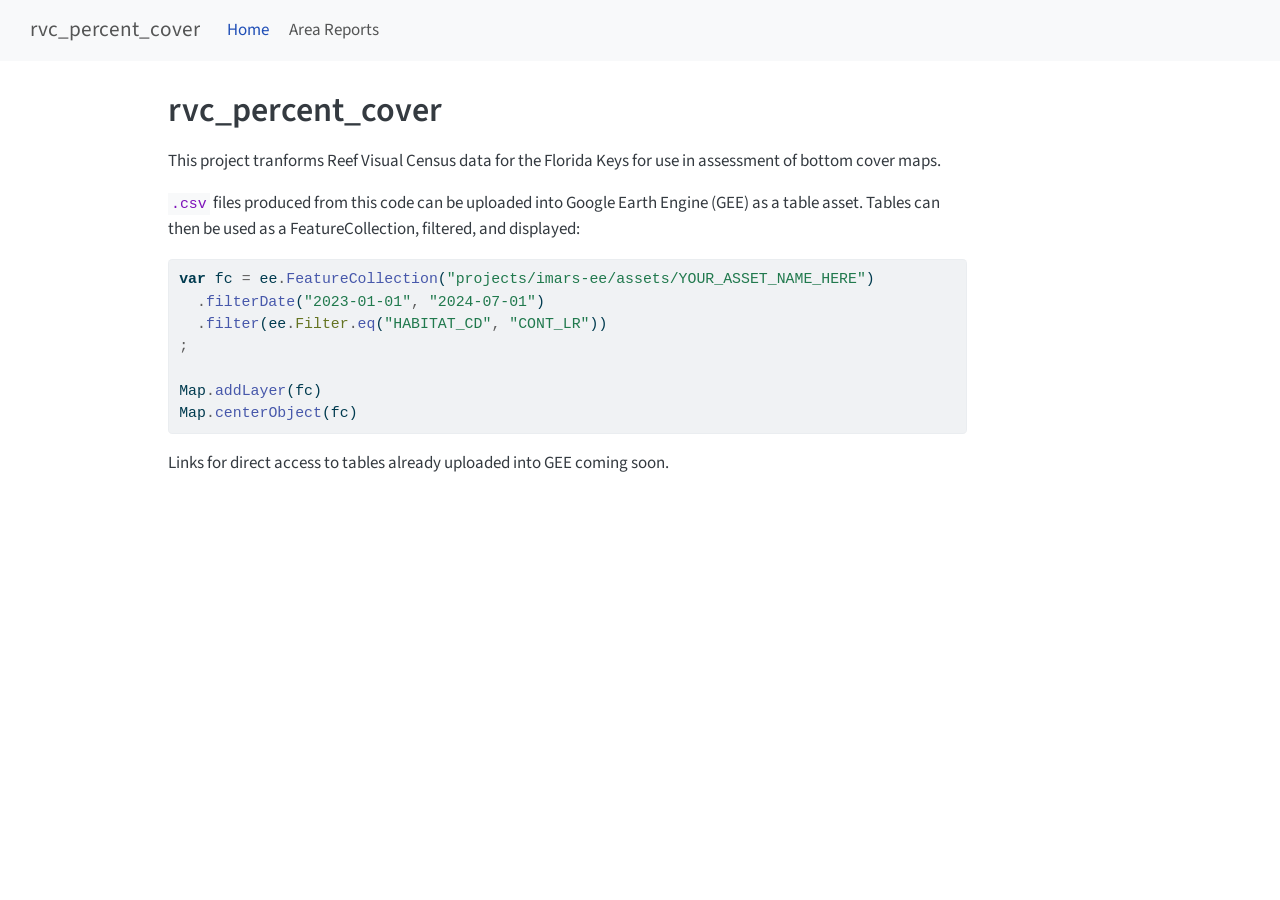
==== index.html @ 533faa8f "Built site for gh-pages" ====
<!DOCTYPE html>
<html xmlns="http://www.w3.org/1999/xhtml" lang="en" xml:lang="en"><head>

<meta charset="utf-8">
<meta name="generator" content="quarto-1.5.54">

<meta name="viewport" content="width=device-width, initial-scale=1.0, user-scalable=yes">


<title>rvc_percent_cover</title>
<style>
code{white-space: pre-wrap;}
span.smallcaps{font-variant: small-caps;}
div.columns{display: flex; gap: min(4vw, 1.5em);}
div.column{flex: auto; overflow-x: auto;}
div.hanging-indent{margin-left: 1.5em; text-indent: -1.5em;}
ul.task-list{list-style: none;}
ul.task-list li input[type="checkbox"] {
  width: 0.8em;
  margin: 0 0.8em 0.2em -1em; /* quarto-specific, see https://github.com/quarto-dev/quarto-cli/issues/4556 */ 
  vertical-align: middle;
}
/* CSS for syntax highlighting */
pre > code.sourceCode { white-space: pre; position: relative; }
pre > code.sourceCode > span { line-height: 1.25; }
pre > code.sourceCode > span:empty { height: 1.2em; }
.sourceCode { overflow: visible; }
code.sourceCode > span { color: inherit; text-decoration: inherit; }
div.sourceCode { margin: 1em 0; }
pre.sourceCode { margin: 0; }
@media screen {
div.sourceCode { overflow: auto; }
}
@media print {
pre > code.sourceCode { white-space: pre-wrap; }
pre > code.sourceCode > span { display: inline-block; text-indent: -5em; padding-left: 5em; }
}
pre.numberSource code
  { counter-reset: source-line 0; }
pre.numberSource code > span
  { position: relative; left: -4em; counter-increment: source-line; }
pre.numberSource code > span > a:first-child::before
  { content: counter(source-line);
    position: relative; left: -1em; text-align: right; vertical-align: baseline;
    border: none; display: inline-block;
    -webkit-touch-callout: none; -webkit-user-select: none;
    -khtml-user-select: none; -moz-user-select: none;
    -ms-user-select: none; user-select: none;
    padding: 0 4px; width: 4em;
  }
pre.numberSource { margin-left: 3em;  padding-left: 4px; }
div.sourceCode
  {   }
@media screen {
pre > code.sourceCode > span > a:first-child::before { text-decoration: underline; }
}
</style>


<script src="site_libs/quarto-nav/quarto-nav.js"></script>
<script src="site_libs/quarto-nav/headroom.min.js"></script>
<script src="site_libs/clipboard/clipboard.min.js"></script>
<script src="site_libs/quarto-search/autocomplete.umd.js"></script>
<script src="site_libs/quarto-search/fuse.min.js"></script>
<script src="site_libs/quarto-search/quarto-search.js"></script>
<meta name="quarto:offset" content="./">
<script src="site_libs/quarto-html/quarto.js"></script>
<script src="site_libs/quarto-html/popper.min.js"></script>
<script src="site_libs/quarto-html/tippy.umd.min.js"></script>
<script src="site_libs/quarto-html/anchor.min.js"></script>
<link href="site_libs/quarto-html/tippy.css" rel="stylesheet">
<link href="site_libs/quarto-html/quarto-syntax-highlighting.css" rel="stylesheet" id="quarto-text-highlighting-styles">
<script src="site_libs/bootstrap/bootstrap.min.js"></script>
<link href="site_libs/bootstrap/bootstrap-icons.css" rel="stylesheet">
<link href="site_libs/bootstrap/bootstrap.min.css" rel="stylesheet" id="quarto-bootstrap" data-mode="light">
<script id="quarto-search-options" type="application/json">{
  "location": "navbar",
  "copy-button": false,
  "collapse-after": 3,
  "panel-placement": "end",
  "type": "overlay",
  "limit": 50,
  "keyboard-shortcut": [
    "f",
    "/",
    "s"
  ],
  "show-item-context": false,
  "language": {
    "search-no-results-text": "No results",
    "search-matching-documents-text": "matching documents",
    "search-copy-link-title": "Copy link to search",
    "search-hide-matches-text": "Hide additional matches",
    "search-more-match-text": "more match in this document",
    "search-more-matches-text": "more matches in this document",
    "search-clear-button-title": "Clear",
    "search-text-placeholder": "",
    "search-detached-cancel-button-title": "Cancel",
    "search-submit-button-title": "Submit",
    "search-label": "Search"
  }
}</script>


<link rel="stylesheet" href="styles.css">
</head>

<body class="nav-fixed">

<div id="quarto-search-results"></div>
  <header id="quarto-header" class="headroom fixed-top">
    <nav class="navbar navbar-expand-lg " data-bs-theme="dark">
      <div class="navbar-container container-fluid">
      <div class="navbar-brand-container mx-auto">
    <a class="navbar-brand" href="./index.html">
    <span class="navbar-title">rvc_percent_cover</span>
    </a>
  </div>
            <div id="quarto-search" class="" title="Search"></div>
          <button class="navbar-toggler" type="button" data-bs-toggle="collapse" data-bs-target="#navbarCollapse" aria-controls="navbarCollapse" role="menu" aria-expanded="false" aria-label="Toggle navigation" onclick="if (window.quartoToggleHeadroom) { window.quartoToggleHeadroom(); }">
  <span class="navbar-toggler-icon"></span>
</button>
          <div class="collapse navbar-collapse" id="navbarCollapse">
            <ul class="navbar-nav navbar-nav-scroll me-auto">
  <li class="nav-item">
    <a class="nav-link active" href="./index.html" aria-current="page"> 
<span class="menu-text">Home</span></a>
  </li>  
  <li class="nav-item">
    <a class="nav-link" href="./aoi_report/aoi_reports.html"> 
<span class="menu-text">Area Reports</span></a>
  </li>  
</ul>
          </div> <!-- /navcollapse -->
            <div class="quarto-navbar-tools">
</div>
      </div> <!-- /container-fluid -->
    </nav>
</header>
<!-- content -->
<div id="quarto-content" class="quarto-container page-columns page-rows-contents page-layout-article page-navbar">
<!-- sidebar -->
<!-- margin-sidebar -->
    <div id="quarto-margin-sidebar" class="sidebar margin-sidebar zindex-bottom">
        
    </div>
<!-- main -->
<main class="content" id="quarto-document-content">

<header id="title-block-header" class="quarto-title-block default">
<div class="quarto-title">
<h1 class="title">rvc_percent_cover</h1>
</div>



<div class="quarto-title-meta">

    
  
    
  </div>
  


</header>


<p>This project tranforms Reef Visual Census data for the Florida Keys for use in assessment of bottom cover maps.</p>
<p><code>.csv</code> files produced from this code can be uploaded into Google Earth Engine (GEE) as a table asset. Tables can then be used as a FeatureCollection, filtered, and displayed:</p>
<div class="sourceCode" id="cb1"><pre class="sourceCode javascript code-with-copy"><code class="sourceCode javascript"><span id="cb1-1"><a href="#cb1-1" aria-hidden="true" tabindex="-1"></a><span class="kw">var</span> fc <span class="op">=</span> ee<span class="op">.</span><span class="fu">FeatureCollection</span>(<span class="st">"projects/imars-ee/assets/YOUR_ASSET_NAME_HERE"</span>)</span>
<span id="cb1-2"><a href="#cb1-2" aria-hidden="true" tabindex="-1"></a>  <span class="op">.</span><span class="fu">filterDate</span>(<span class="st">"2023-01-01"</span><span class="op">,</span> <span class="st">"2024-07-01"</span>)</span>
<span id="cb1-3"><a href="#cb1-3" aria-hidden="true" tabindex="-1"></a>  <span class="op">.</span><span class="fu">filter</span>(ee<span class="op">.</span><span class="at">Filter</span><span class="op">.</span><span class="fu">eq</span>(<span class="st">"HABITAT_CD"</span><span class="op">,</span> <span class="st">"CONT_LR"</span>))</span>
<span id="cb1-4"><a href="#cb1-4" aria-hidden="true" tabindex="-1"></a><span class="op">;</span></span>
<span id="cb1-5"><a href="#cb1-5" aria-hidden="true" tabindex="-1"></a>  </span>
<span id="cb1-6"><a href="#cb1-6" aria-hidden="true" tabindex="-1"></a><span class="bu">Map</span><span class="op">.</span><span class="fu">addLayer</span>(fc)</span>
<span id="cb1-7"><a href="#cb1-7" aria-hidden="true" tabindex="-1"></a><span class="bu">Map</span><span class="op">.</span><span class="fu">centerObject</span>(fc)</span></code><button title="Copy to Clipboard" class="code-copy-button"><i class="bi"></i></button></pre></div>
<p>Links for direct access to tables already uploaded into GEE coming soon.</p>



</main> <!-- /main -->
<script id="quarto-html-after-body" type="application/javascript">
window.document.addEventListener("DOMContentLoaded", function (event) {
  const toggleBodyColorMode = (bsSheetEl) => {
    const mode = bsSheetEl.getAttribute("data-mode");
    const bodyEl = window.document.querySelector("body");
    if (mode === "dark") {
      bodyEl.classList.add("quarto-dark");
      bodyEl.classList.remove("quarto-light");
    } else {
      bodyEl.classList.add("quarto-light");
      bodyEl.classList.remove("quarto-dark");
    }
  }
  const toggleBodyColorPrimary = () => {
    const bsSheetEl = window.document.querySelector("link#quarto-bootstrap");
    if (bsSheetEl) {
      toggleBodyColorMode(bsSheetEl);
    }
  }
  toggleBodyColorPrimary();  
  const icon = "";
  const anchorJS = new window.AnchorJS();
  anchorJS.options = {
    placement: 'right',
    icon: icon
  };
  anchorJS.add('.anchored');
  const isCodeAnnotation = (el) => {
    for (const clz of el.classList) {
      if (clz.startsWith('code-annotation-')) {                     
        return true;
      }
    }
    return false;
  }
  const onCopySuccess = function(e) {
    // button target
    const button = e.trigger;
    // don't keep focus
    button.blur();
    // flash "checked"
    button.classList.add('code-copy-button-checked');
    var currentTitle = button.getAttribute("title");
    button.setAttribute("title", "Copied!");
    let tooltip;
    if (window.bootstrap) {
      button.setAttribute("data-bs-toggle", "tooltip");
      button.setAttribute("data-bs-placement", "left");
      button.setAttribute("data-bs-title", "Copied!");
      tooltip = new bootstrap.Tooltip(button, 
        { trigger: "manual", 
          customClass: "code-copy-button-tooltip",
          offset: [0, -8]});
      tooltip.show();    
    }
    setTimeout(function() {
      if (tooltip) {
        tooltip.hide();
        button.removeAttribute("data-bs-title");
        button.removeAttribute("data-bs-toggle");
        button.removeAttribute("data-bs-placement");
      }
      button.setAttribute("title", currentTitle);
      button.classList.remove('code-copy-button-checked');
    }, 1000);
    // clear code selection
    e.clearSelection();
  }
  const getTextToCopy = function(trigger) {
      const codeEl = trigger.previousElementSibling.cloneNode(true);
      for (const childEl of codeEl.children) {
        if (isCodeAnnotation(childEl)) {
          childEl.remove();
        }
      }
      return codeEl.innerText;
  }
  const clipboard = new window.ClipboardJS('.code-copy-button:not([data-in-quarto-modal])', {
    text: getTextToCopy
  });
  clipboard.on('success', onCopySuccess);
  if (window.document.getElementById('quarto-embedded-source-code-modal')) {
    // For code content inside modals, clipBoardJS needs to be initialized with a container option
    // TODO: Check when it could be a function (https://github.com/zenorocha/clipboard.js/issues/860)
    const clipboardModal = new window.ClipboardJS('.code-copy-button[data-in-quarto-modal]', {
      text: getTextToCopy,
      container: window.document.getElementById('quarto-embedded-source-code-modal')
    });
    clipboardModal.on('success', onCopySuccess);
  }
    var localhostRegex = new RegExp(/^(?:http|https):\/\/localhost\:?[0-9]*\//);
    var mailtoRegex = new RegExp(/^mailto:/);
      var filterRegex = new RegExp("https:\/\/7yl4r\.github\.io\/rvc_habitat_cover\/");
    var isInternal = (href) => {
        return filterRegex.test(href) || localhostRegex.test(href) || mailtoRegex.test(href);
    }
    // Inspect non-navigation links and adorn them if external
 	var links = window.document.querySelectorAll('a[href]:not(.nav-link):not(.navbar-brand):not(.toc-action):not(.sidebar-link):not(.sidebar-item-toggle):not(.pagination-link):not(.no-external):not([aria-hidden]):not(.dropdown-item):not(.quarto-navigation-tool):not(.about-link)');
    for (var i=0; i<links.length; i++) {
      const link = links[i];
      if (!isInternal(link.href)) {
        // undo the damage that might have been done by quarto-nav.js in the case of
        // links that we want to consider external
        if (link.dataset.originalHref !== undefined) {
          link.href = link.dataset.originalHref;
        }
      }
    }
  function tippyHover(el, contentFn, onTriggerFn, onUntriggerFn) {
    const config = {
      allowHTML: true,
      maxWidth: 500,
      delay: 100,
      arrow: false,
      appendTo: function(el) {
          return el.parentElement;
      },
      interactive: true,
      interactiveBorder: 10,
      theme: 'quarto',
      placement: 'bottom-start',
    };
    if (contentFn) {
      config.content = contentFn;
    }
    if (onTriggerFn) {
      config.onTrigger = onTriggerFn;
    }
    if (onUntriggerFn) {
      config.onUntrigger = onUntriggerFn;
    }
    window.tippy(el, config); 
  }
  const noterefs = window.document.querySelectorAll('a[role="doc-noteref"]');
  for (var i=0; i<noterefs.length; i++) {
    const ref = noterefs[i];
    tippyHover(ref, function() {
      // use id or data attribute instead here
      let href = ref.getAttribute('data-footnote-href') || ref.getAttribute('href');
      try { href = new URL(href).hash; } catch {}
      const id = href.replace(/^#\/?/, "");
      const note = window.document.getElementById(id);
      if (note) {
        return note.innerHTML;
      } else {
        return "";
      }
    });
  }
  const xrefs = window.document.querySelectorAll('a.quarto-xref');
  const processXRef = (id, note) => {
    // Strip column container classes
    const stripColumnClz = (el) => {
      el.classList.remove("page-full", "page-columns");
      if (el.children) {
        for (const child of el.children) {
          stripColumnClz(child);
        }
      }
    }
    stripColumnClz(note)
    if (id === null || id.startsWith('sec-')) {
      // Special case sections, only their first couple elements
      const container = document.createElement("div");
      if (note.children && note.children.length > 2) {
        container.appendChild(note.children[0].cloneNode(true));
        for (let i = 1; i < note.children.length; i++) {
          const child = note.children[i];
          if (child.tagName === "P" && child.innerText === "") {
            continue;
          } else {
            container.appendChild(child.cloneNode(true));
            break;
          }
        }
        if (window.Quarto?.typesetMath) {
          window.Quarto.typesetMath(container);
        }
        return container.innerHTML
      } else {
        if (window.Quarto?.typesetMath) {
          window.Quarto.typesetMath(note);
        }
        return note.innerHTML;
      }
    } else {
      // Remove any anchor links if they are present
      const anchorLink = note.querySelector('a.anchorjs-link');
      if (anchorLink) {
        anchorLink.remove();
      }
      if (window.Quarto?.typesetMath) {
        window.Quarto.typesetMath(note);
      }
      // TODO in 1.5, we should make sure this works without a callout special case
      if (note.classList.contains("callout")) {
        return note.outerHTML;
      } else {
        return note.innerHTML;
      }
    }
  }
  for (var i=0; i<xrefs.length; i++) {
    const xref = xrefs[i];
    tippyHover(xref, undefined, function(instance) {
      instance.disable();
      let url = xref.getAttribute('href');
      let hash = undefined; 
      if (url.startsWith('#')) {
        hash = url;
      } else {
        try { hash = new URL(url).hash; } catch {}
      }
      if (hash) {
        const id = hash.replace(/^#\/?/, "");
        const note = window.document.getElementById(id);
        if (note !== null) {
          try {
            const html = processXRef(id, note.cloneNode(true));
            instance.setContent(html);
          } finally {
            instance.enable();
            instance.show();
          }
        } else {
          // See if we can fetch this
          fetch(url.split('#')[0])
          .then(res => res.text())
          .then(html => {
            const parser = new DOMParser();
            const htmlDoc = parser.parseFromString(html, "text/html");
            const note = htmlDoc.getElementById(id);
            if (note !== null) {
              const html = processXRef(id, note);
              instance.setContent(html);
            } 
          }).finally(() => {
            instance.enable();
            instance.show();
          });
        }
      } else {
        // See if we can fetch a full url (with no hash to target)
        // This is a special case and we should probably do some content thinning / targeting
        fetch(url)
        .then(res => res.text())
        .then(html => {
          const parser = new DOMParser();
          const htmlDoc = parser.parseFromString(html, "text/html");
          const note = htmlDoc.querySelector('main.content');
          if (note !== null) {
            // This should only happen for chapter cross references
            // (since there is no id in the URL)
            // remove the first header
            if (note.children.length > 0 && note.children[0].tagName === "HEADER") {
              note.children[0].remove();
            }
            const html = processXRef(null, note);
            instance.setContent(html);
          } 
        }).finally(() => {
          instance.enable();
          instance.show();
        });
      }
    }, function(instance) {
    });
  }
      let selectedAnnoteEl;
      const selectorForAnnotation = ( cell, annotation) => {
        let cellAttr = 'data-code-cell="' + cell + '"';
        let lineAttr = 'data-code-annotation="' +  annotation + '"';
        const selector = 'span[' + cellAttr + '][' + lineAttr + ']';
        return selector;
      }
      const selectCodeLines = (annoteEl) => {
        const doc = window.document;
        const targetCell = annoteEl.getAttribute("data-target-cell");
        const targetAnnotation = annoteEl.getAttribute("data-target-annotation");
        const annoteSpan = window.document.querySelector(selectorForAnnotation(targetCell, targetAnnotation));
        const lines = annoteSpan.getAttribute("data-code-lines").split(",");
        const lineIds = lines.map((line) => {
          return targetCell + "-" + line;
        })
        let top = null;
        let height = null;
        let parent = null;
        if (lineIds.length > 0) {
            //compute the position of the single el (top and bottom and make a div)
            const el = window.document.getElementById(lineIds[0]);
            top = el.offsetTop;
            height = el.offsetHeight;
            parent = el.parentElement.parentElement;
          if (lineIds.length > 1) {
            const lastEl = window.document.getElementById(lineIds[lineIds.length - 1]);
            const bottom = lastEl.offsetTop + lastEl.offsetHeight;
            height = bottom - top;
          }
          if (top !== null && height !== null && parent !== null) {
            // cook up a div (if necessary) and position it 
            let div = window.document.getElementById("code-annotation-line-highlight");
            if (div === null) {
              div = window.document.createElement("div");
              div.setAttribute("id", "code-annotation-line-highlight");
              div.style.position = 'absolute';
              parent.appendChild(div);
            }
            div.style.top = top - 2 + "px";
            div.style.height = height + 4 + "px";
            div.style.left = 0;
            let gutterDiv = window.document.getElementById("code-annotation-line-highlight-gutter");
            if (gutterDiv === null) {
              gutterDiv = window.document.createElement("div");
              gutterDiv.setAttribute("id", "code-annotation-line-highlight-gutter");
              gutterDiv.style.position = 'absolute';
              const codeCell = window.document.getElementById(targetCell);
              const gutter = codeCell.querySelector('.code-annotation-gutter');
              gutter.appendChild(gutterDiv);
            }
            gutterDiv.style.top = top - 2 + "px";
            gutterDiv.style.height = height + 4 + "px";
          }
          selectedAnnoteEl = annoteEl;
        }
      };
      const unselectCodeLines = () => {
        const elementsIds = ["code-annotation-line-highlight", "code-annotation-line-highlight-gutter"];
        elementsIds.forEach((elId) => {
          const div = window.document.getElementById(elId);
          if (div) {
            div.remove();
          }
        });
        selectedAnnoteEl = undefined;
      };
        // Handle positioning of the toggle
    window.addEventListener(
      "resize",
      throttle(() => {
        elRect = undefined;
        if (selectedAnnoteEl) {
          selectCodeLines(selectedAnnoteEl);
        }
      }, 10)
    );
    function throttle(fn, ms) {
    let throttle = false;
    let timer;
      return (...args) => {
        if(!throttle) { // first call gets through
            fn.apply(this, args);
            throttle = true;
        } else { // all the others get throttled
            if(timer) clearTimeout(timer); // cancel #2
            timer = setTimeout(() => {
              fn.apply(this, args);
              timer = throttle = false;
            }, ms);
        }
      };
    }
      // Attach click handler to the DT
      const annoteDls = window.document.querySelectorAll('dt[data-target-cell]');
      for (const annoteDlNode of annoteDls) {
        annoteDlNode.addEventListener('click', (event) => {
          const clickedEl = event.target;
          if (clickedEl !== selectedAnnoteEl) {
            unselectCodeLines();
            const activeEl = window.document.querySelector('dt[data-target-cell].code-annotation-active');
            if (activeEl) {
              activeEl.classList.remove('code-annotation-active');
            }
            selectCodeLines(clickedEl);
            clickedEl.classList.add('code-annotation-active');
          } else {
            // Unselect the line
            unselectCodeLines();
            clickedEl.classList.remove('code-annotation-active');
          }
        });
      }
  const findCites = (el) => {
    const parentEl = el.parentElement;
    if (parentEl) {
      const cites = parentEl.dataset.cites;
      if (cites) {
        return {
          el,
          cites: cites.split(' ')
        };
      } else {
        return findCites(el.parentElement)
      }
    } else {
      return undefined;
    }
  };
  var bibliorefs = window.document.querySelectorAll('a[role="doc-biblioref"]');
  for (var i=0; i<bibliorefs.length; i++) {
    const ref = bibliorefs[i];
    const citeInfo = findCites(ref);
    if (citeInfo) {
      tippyHover(citeInfo.el, function() {
        var popup = window.document.createElement('div');
        citeInfo.cites.forEach(function(cite) {
          var citeDiv = window.document.createElement('div');
          citeDiv.classList.add('hanging-indent');
          citeDiv.classList.add('csl-entry');
          var biblioDiv = window.document.getElementById('ref-' + cite);
          if (biblioDiv) {
            citeDiv.innerHTML = biblioDiv.innerHTML;
          }
          popup.appendChild(citeDiv);
        });
        return popup.innerHTML;
      });
    }
  }
});
</script>
</div> <!-- /content -->




</body></html>
---- site_libs/quarto-html/tippy.css ----
.tippy-box[data-animation=fade][data-state=hidden]{opacity:0}[data-tippy-root]{max-width:calc(100vw - 10px)}.tippy-box{position:relative;background-color:#333;color:#fff;border-radius:4px;font-size:14px;line-height:1.4;white-space:normal;outline:0;transition-property:transform,visibility,opacity}.tippy-box[data-placement^=top]>.tippy-arrow{bottom:0}.tippy-box[data-placement^=top]>.tippy-arrow:before{bottom:-7px;left:0;border-width:8px 8px 0;border-top-color:initial;transform-origin:center top}.tippy-box[data-placement^=bottom]>.tippy-arrow{top:0}.tippy-box[data-placement^=bottom]>.tippy-arrow:before{top:-7px;left:0;border-width:0 8px 8px;border-bottom-color:initial;transform-origin:center bottom}.tippy-box[data-placement^=left]>.tippy-arrow{right:0}.tippy-box[data-placement^=left]>.tippy-arrow:before{border-width:8px 0 8px 8px;border-left-color:initial;right:-7px;transform-origin:center left}.tippy-box[data-placement^=right]>.tippy-arrow{left:0}.tippy-box[data-placement^=right]>.tippy-arrow:before{left:-7px;border-width:8px 8px 8px 0;border-right-color:initial;transform-origin:center right}.tippy-box[data-inertia][data-state=visible]{transition-timing-function:cubic-bezier(.54,1.5,.38,1.11)}.tippy-arrow{width:16px;height:16px;color:#333}.tippy-arrow:before{content:"";position:absolute;border-color:transparent;border-style:solid}.tippy-content{position:relative;padding:5px 9px;z-index:1}
---- site_libs/quarto-html/quarto-syntax-highlighting.css ----
/* quarto syntax highlight colors */
:root {
  --quarto-hl-ot-color: #003B4F;
  --quarto-hl-at-color: #657422;
  --quarto-hl-ss-color: #20794D;
  --quarto-hl-an-color: #5E5E5E;
  --quarto-hl-fu-color: #4758AB;
  --quarto-hl-st-color: #20794D;
  --quarto-hl-cf-color: #003B4F;
  --quarto-hl-op-color: #5E5E5E;
  --quarto-hl-er-color: #AD0000;
  --quarto-hl-bn-color: #AD0000;
  --quarto-hl-al-color: #AD0000;
  --quarto-hl-va-color: #111111;
  --quarto-hl-bu-color: inherit;
  --quarto-hl-ex-color: inherit;
  --quarto-hl-pp-color: #AD0000;
  --quarto-hl-in-color: #5E5E5E;
  --quarto-hl-vs-color: #20794D;
  --quarto-hl-wa-color: #5E5E5E;
  --quarto-hl-do-color: #5E5E5E;
  --quarto-hl-im-color: #00769E;
  --quarto-hl-ch-color: #20794D;
  --quarto-hl-dt-color: #AD0000;
  --quarto-hl-fl-color: #AD0000;
  --quarto-hl-co-color: #5E5E5E;
  --quarto-hl-cv-color: #5E5E5E;
  --quarto-hl-cn-color: #8f5902;
  --quarto-hl-sc-color: #5E5E5E;
  --quarto-hl-dv-color: #AD0000;
  --quarto-hl-kw-color: #003B4F;
}

/* other quarto variables */
:root {
  --quarto-font-monospace: SFMono-Regular, Menlo, Monaco, Consolas, "Liberation Mono", "Courier New", monospace;
}

pre > code.sourceCode > span {
  color: #003B4F;
}

code span {
  color: #003B4F;
}

code.sourceCode > span {
  color: #003B4F;
}

div.sourceCode,
div.sourceCode pre.sourceCode {
  color: #003B4F;
}

code span.ot {
  color: #003B4F;
  font-style: inherit;
}

code span.at {
  color: #657422;
  font-style: inherit;
}

code span.ss {
  color: #20794D;
  font-style: inherit;
}

code span.an {
  color: #5E5E5E;
  font-style: inherit;
}

code span.fu {
  color: #4758AB;
  font-style: inherit;
}

code span.st {
  color: #20794D;
  font-style: inherit;
}

code span.cf {
  color: #003B4F;
  font-weight: bold;
  font-style: inherit;
}

code span.op {
  color: #5E5E5E;
  font-style: inherit;
}

code span.er {
  color: #AD0000;
  font-style: inherit;
}

code span.bn {
  color: #AD0000;
  font-style: inherit;
}

code span.al {
  color: #AD0000;
  font-style: inherit;
}

code span.va {
  color: #111111;
  font-style: inherit;
}

code span.bu {
  font-style: inherit;
}

code span.ex {
  font-style: inherit;
}

code span.pp {
  color: #AD0000;
  font-style: inherit;
}

code span.in {
  color: #5E5E5E;
  font-style: inherit;
}

code span.vs {
  color: #20794D;
  font-style: inherit;
}

code span.wa {
  color: #5E5E5E;
  font-style: italic;
}

code span.do {
  color: #5E5E5E;
  font-style: italic;
}

code span.im {
  color: #00769E;
  font-style: inherit;
}

code span.ch {
  color: #20794D;
  font-style: inherit;
}

code span.dt {
  color: #AD0000;
  font-style: inherit;
}

code span.fl {
  color: #AD0000;
  font-style: inherit;
}

code span.co {
  color: #5E5E5E;
  font-style: inherit;
}

code span.cv {
  color: #5E5E5E;
  font-style: italic;
}

code span.cn {
  color: #8f5902;
  font-style: inherit;
}

code span.sc {
  color: #5E5E5E;
  font-style: inherit;
}

code span.dv {
  color: #AD0000;
  font-style: inherit;
}

code span.kw {
  color: #003B4F;
  font-weight: bold;
  font-style: inherit;
}

.prevent-inlining {
  content: "</";
}

/*# sourceMappingURL=debc5d5d77c3f9108843748ff7464032.css.map */
---- styles.css ----
/* css styles */
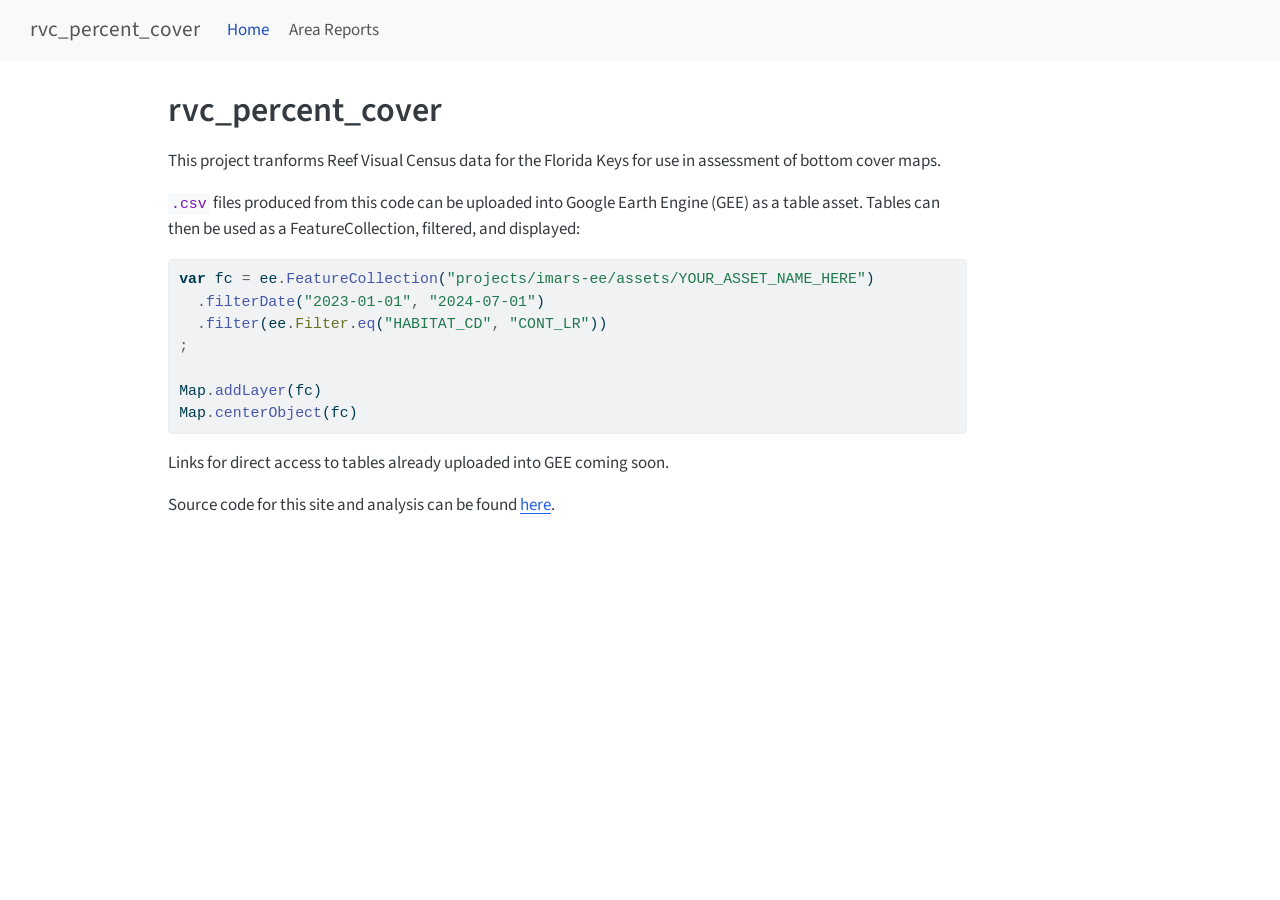
==== commit 029cc675: "Built site for gh-pages" ====
--- a/index.html
+++ b/index.html
@@ -176,6 +176,7 @@
 <span id="cb1-6"><a href="#cb1-6" aria-hidden="true" tabindex="-1"></a><span class="bu">Map</span><span class="op">.</span><span class="fu">addLayer</span>(fc)</span>
 <span id="cb1-7"><a href="#cb1-7" aria-hidden="true" tabindex="-1"></a><span class="bu">Map</span><span class="op">.</span><span class="fu">centerObject</span>(fc)</span></code><button title="Copy to Clipboard" class="code-copy-button"><i class="bi"></i></button></pre></div>
 <p>Links for direct access to tables already uploaded into GEE coming soon.</p>
+<p>Source code for this site and analysis can be found <a href="https://github.com/USF-IMARS/rvc_habitat_cover">here</a>.</p>
 
 
 
@@ -272,7 +273,7 @@
   }
     var localhostRegex = new RegExp(/^(?:http|https):\/\/localhost\:?[0-9]*\//);
     var mailtoRegex = new RegExp(/^mailto:/);
-      var filterRegex = new RegExp("https:\/\/7yl4r\.github\.io\/rvc_habitat_cover\/");
+      var filterRegex = new RegExp("https:\/\/USF-IMARS\.github\.io\/rvc_habitat_cover\/");
     var isInternal = (href) => {
         return filterRegex.test(href) || localhostRegex.test(href) || mailtoRegex.test(href);
     }
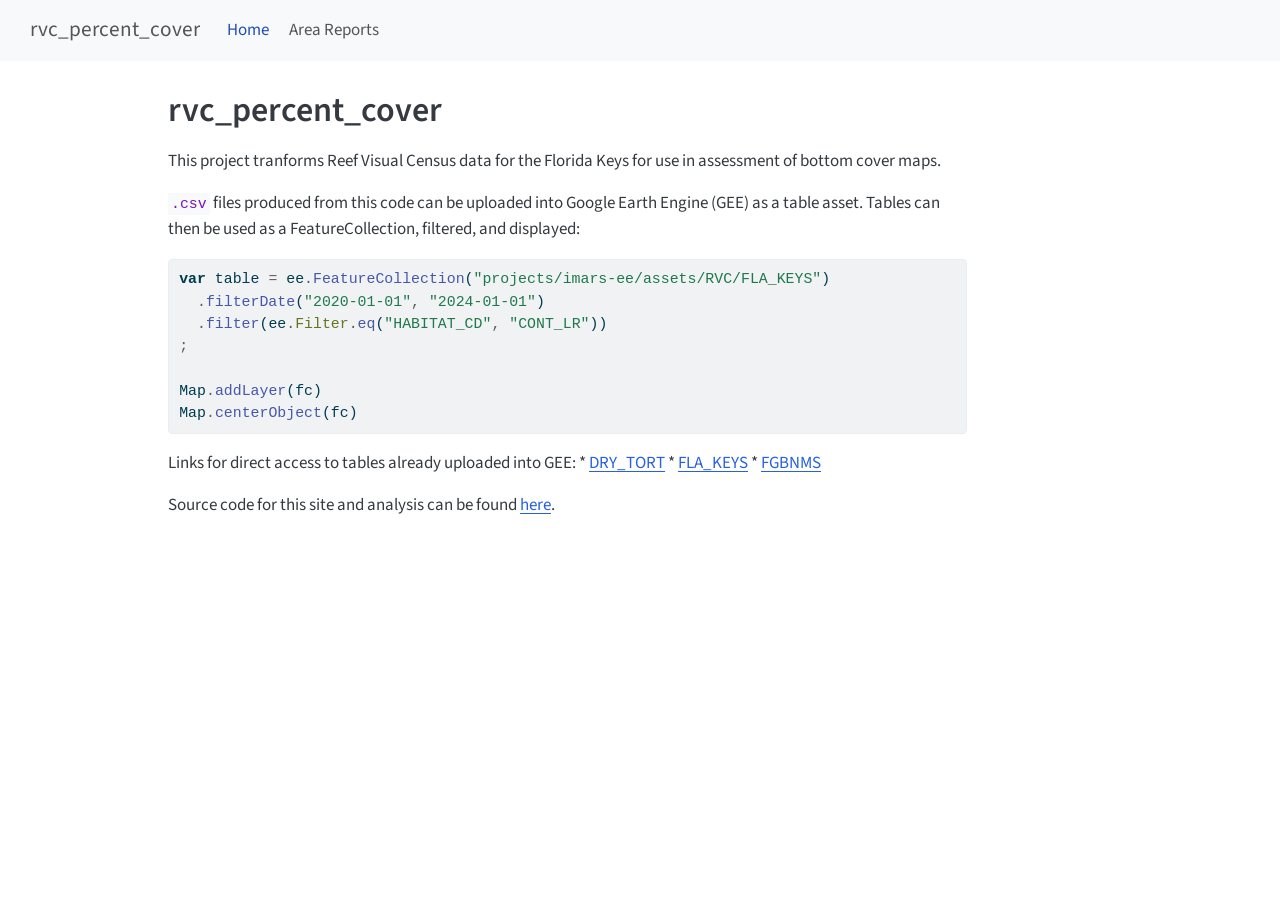
==== commit 226cd47b: "Built site for gh-pages" ====
--- a/index.html
+++ b/index.html
@@ -168,14 +168,14 @@
 
 <p>This project tranforms Reef Visual Census data for the Florida Keys for use in assessment of bottom cover maps.</p>
 <p><code>.csv</code> files produced from this code can be uploaded into Google Earth Engine (GEE) as a table asset. Tables can then be used as a FeatureCollection, filtered, and displayed:</p>
-<div class="sourceCode" id="cb1"><pre class="sourceCode javascript code-with-copy"><code class="sourceCode javascript"><span id="cb1-1"><a href="#cb1-1" aria-hidden="true" tabindex="-1"></a><span class="kw">var</span> fc <span class="op">=</span> ee<span class="op">.</span><span class="fu">FeatureCollection</span>(<span class="st">"projects/imars-ee/assets/YOUR_ASSET_NAME_HERE"</span>)</span>
-<span id="cb1-2"><a href="#cb1-2" aria-hidden="true" tabindex="-1"></a>  <span class="op">.</span><span class="fu">filterDate</span>(<span class="st">"2023-01-01"</span><span class="op">,</span> <span class="st">"2024-07-01"</span>)</span>
+<div class="sourceCode" id="cb1"><pre class="sourceCode javascript code-with-copy"><code class="sourceCode javascript"><span id="cb1-1"><a href="#cb1-1" aria-hidden="true" tabindex="-1"></a><span class="kw">var</span> table <span class="op">=</span> ee<span class="op">.</span><span class="fu">FeatureCollection</span>(<span class="st">"projects/imars-ee/assets/RVC/FLA_KEYS"</span>)</span>
+<span id="cb1-2"><a href="#cb1-2" aria-hidden="true" tabindex="-1"></a>  <span class="op">.</span><span class="fu">filterDate</span>(<span class="st">"2020-01-01"</span><span class="op">,</span> <span class="st">"2024-01-01"</span>)</span>
 <span id="cb1-3"><a href="#cb1-3" aria-hidden="true" tabindex="-1"></a>  <span class="op">.</span><span class="fu">filter</span>(ee<span class="op">.</span><span class="at">Filter</span><span class="op">.</span><span class="fu">eq</span>(<span class="st">"HABITAT_CD"</span><span class="op">,</span> <span class="st">"CONT_LR"</span>))</span>
 <span id="cb1-4"><a href="#cb1-4" aria-hidden="true" tabindex="-1"></a><span class="op">;</span></span>
 <span id="cb1-5"><a href="#cb1-5" aria-hidden="true" tabindex="-1"></a>  </span>
 <span id="cb1-6"><a href="#cb1-6" aria-hidden="true" tabindex="-1"></a><span class="bu">Map</span><span class="op">.</span><span class="fu">addLayer</span>(fc)</span>
 <span id="cb1-7"><a href="#cb1-7" aria-hidden="true" tabindex="-1"></a><span class="bu">Map</span><span class="op">.</span><span class="fu">centerObject</span>(fc)</span></code><button title="Copy to Clipboard" class="code-copy-button"><i class="bi"></i></button></pre></div>
-<p>Links for direct access to tables already uploaded into GEE coming soon.</p>
+<p>Links for direct access to tables already uploaded into GEE: * <a href="https://code.earthengine.google.com/?asset=projects/imars-ee/assets/RVC/DRY_TORT">DRY_TORT</a> * <a href="https://code.earthengine.google.com/?asset=projects/imars-ee/assets/RVC/FLA_KEYS">FLA_KEYS</a> * <a href="https://code.earthengine.google.com/?asset=projects/imars-ee/assets/RVC/FGBNMS">FGBNMS</a></p>
 <p>Source code for this site and analysis can be found <a href="https://github.com/USF-IMARS/rvc_habitat_cover">here</a>.</p>
 
 
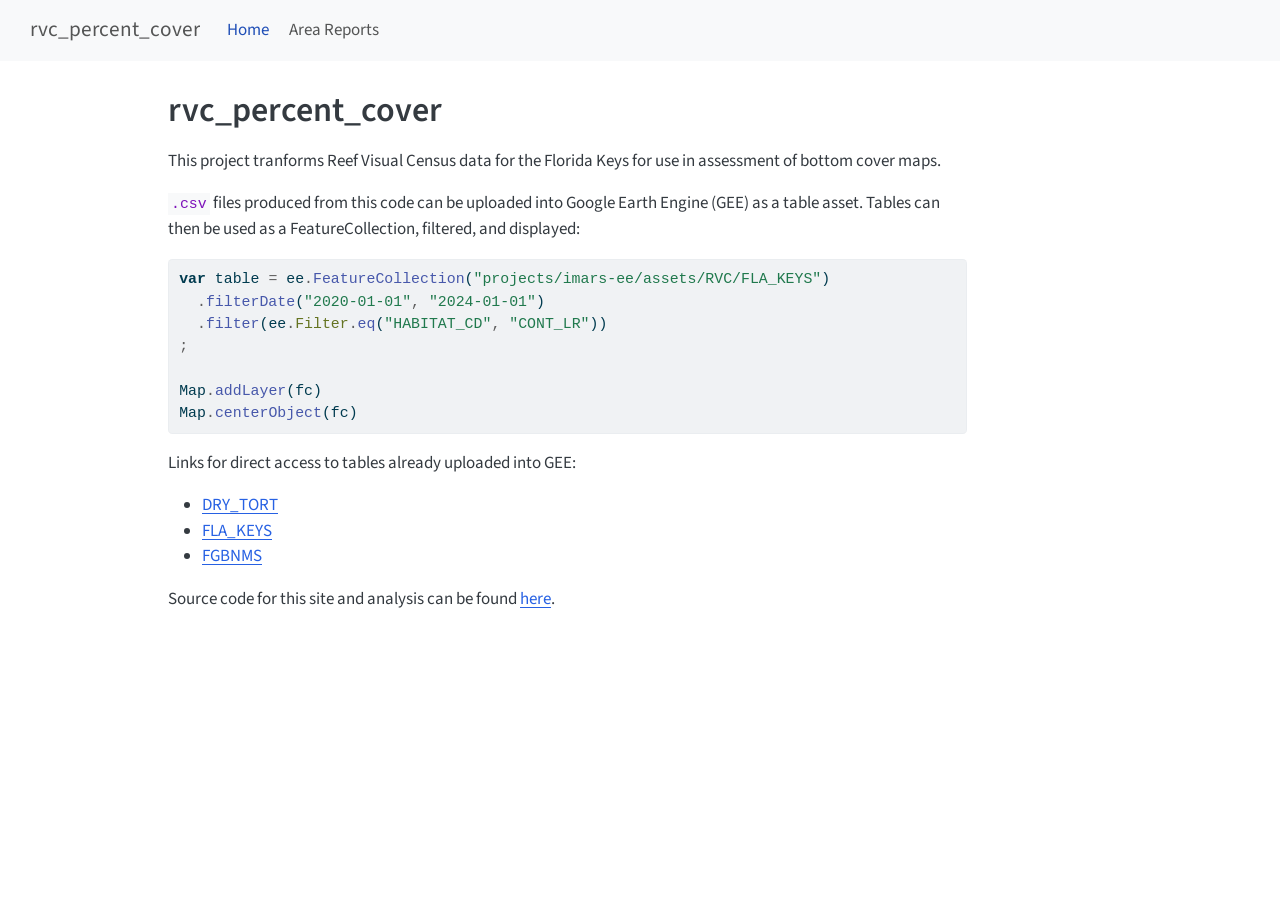
==== commit b828e77e: "Built site for gh-pages" ====
--- a/index.html
+++ b/index.html
@@ -175,7 +175,12 @@
 <span id="cb1-5"><a href="#cb1-5" aria-hidden="true" tabindex="-1"></a>  </span>
 <span id="cb1-6"><a href="#cb1-6" aria-hidden="true" tabindex="-1"></a><span class="bu">Map</span><span class="op">.</span><span class="fu">addLayer</span>(fc)</span>
 <span id="cb1-7"><a href="#cb1-7" aria-hidden="true" tabindex="-1"></a><span class="bu">Map</span><span class="op">.</span><span class="fu">centerObject</span>(fc)</span></code><button title="Copy to Clipboard" class="code-copy-button"><i class="bi"></i></button></pre></div>
-<p>Links for direct access to tables already uploaded into GEE: * <a href="https://code.earthengine.google.com/?asset=projects/imars-ee/assets/RVC/DRY_TORT">DRY_TORT</a> * <a href="https://code.earthengine.google.com/?asset=projects/imars-ee/assets/RVC/FLA_KEYS">FLA_KEYS</a> * <a href="https://code.earthengine.google.com/?asset=projects/imars-ee/assets/RVC/FGBNMS">FGBNMS</a></p>
+<p>Links for direct access to tables already uploaded into GEE:</p>
+<ul>
+<li><a href="https://code.earthengine.google.com/?asset=projects/imars-ee/assets/RVC/DRY_TORT">DRY_TORT</a></li>
+<li><a href="https://code.earthengine.google.com/?asset=projects/imars-ee/assets/RVC/FLA_KEYS">FLA_KEYS</a></li>
+<li><a href="https://code.earthengine.google.com/?asset=projects/imars-ee/assets/RVC/FGBNMS">FGBNMS</a></li>
+</ul>
 <p>Source code for this site and analysis can be found <a href="https://github.com/USF-IMARS/rvc_habitat_cover">here</a>.</p>
 
 
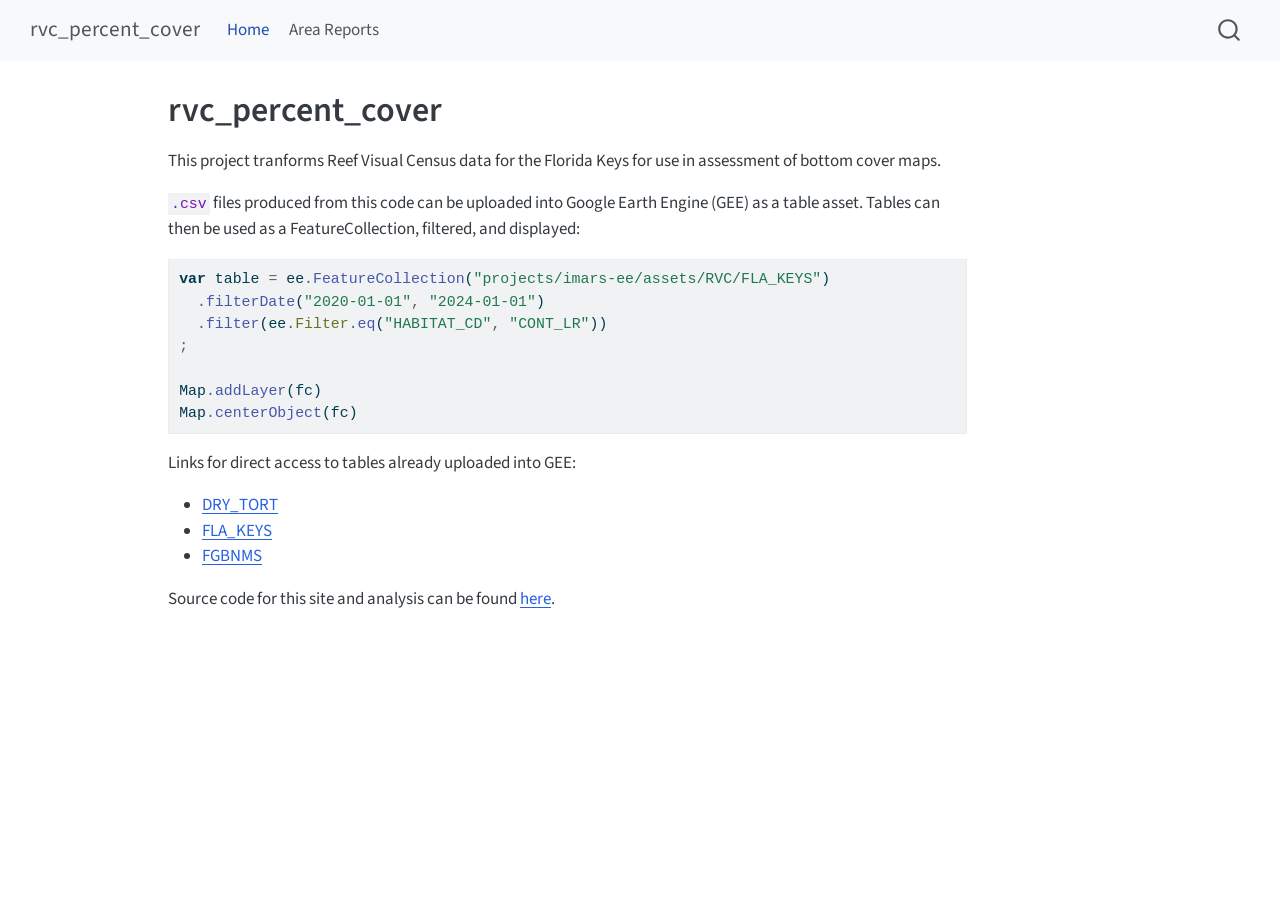
==== commit 50d00d3f: "Built site for gh-pages" ====
--- a/index.html
+++ b/index.html
@@ -2,7 +2,7 @@
 <html xmlns="http://www.w3.org/1999/xhtml" lang="en" xml:lang="en"><head>
 
 <meta charset="utf-8">
-<meta name="generator" content="quarto-1.5.54">
+<meta name="generator" content="quarto-1.8.27">
 
 <meta name="viewport" content="width=device-width, initial-scale=1.0, user-scalable=yes">
 
@@ -21,8 +21,9 @@
   vertical-align: middle;
 }
 /* CSS for syntax highlighting */
+html { -webkit-text-size-adjust: 100%; }
 pre > code.sourceCode { white-space: pre; position: relative; }
-pre > code.sourceCode > span { line-height: 1.25; }
+pre > code.sourceCode > span { display: inline-block; line-height: 1.25; }
 pre > code.sourceCode > span:empty { height: 1.2em; }
 .sourceCode { overflow: visible; }
 code.sourceCode > span { color: inherit; text-decoration: inherit; }
@@ -33,7 +34,7 @@
 }
 @media print {
 pre > code.sourceCode { white-space: pre-wrap; }
-pre > code.sourceCode > span { display: inline-block; text-indent: -5em; padding-left: 5em; }
+pre > code.sourceCode > span { text-indent: -5em; padding-left: 5em; }
 }
 pre.numberSource code
   { counter-reset: source-line 0; }
@@ -64,15 +65,17 @@
 <script src="site_libs/quarto-search/fuse.min.js"></script>
 <script src="site_libs/quarto-search/quarto-search.js"></script>
 <meta name="quarto:offset" content="./">
-<script src="site_libs/quarto-html/quarto.js"></script>
+<script src="site_libs/quarto-html/quarto.js" type="module"></script>
+<script src="site_libs/quarto-html/tabsets/tabsets.js" type="module"></script>
+<script src="site_libs/quarto-html/axe/axe-check.js" type="module"></script>
 <script src="site_libs/quarto-html/popper.min.js"></script>
 <script src="site_libs/quarto-html/tippy.umd.min.js"></script>
 <script src="site_libs/quarto-html/anchor.min.js"></script>
 <link href="site_libs/quarto-html/tippy.css" rel="stylesheet">
-<link href="site_libs/quarto-html/quarto-syntax-highlighting.css" rel="stylesheet" id="quarto-text-highlighting-styles">
+<link href="site_libs/quarto-html/quarto-syntax-highlighting-ed96de9b727972fe78a7b5d16c58bf87.css" rel="stylesheet" id="quarto-text-highlighting-styles">
 <script src="site_libs/bootstrap/bootstrap.min.js"></script>
 <link href="site_libs/bootstrap/bootstrap-icons.css" rel="stylesheet">
-<link href="site_libs/bootstrap/bootstrap.min.css" rel="stylesheet" id="quarto-bootstrap" data-mode="light">
+<link href="site_libs/bootstrap/bootstrap-fed2927b5d71da76dad1d9df0395c5a2.min.css" rel="stylesheet" append-hash="true" id="quarto-bootstrap" data-mode="light">
 <script id="quarto-search-options" type="application/json">{
   "location": "navbar",
   "copy-button": false,
@@ -105,7 +108,7 @@
 <link rel="stylesheet" href="styles.css">
 </head>
 
-<body class="nav-fixed">
+<body class="nav-fixed quarto-light">
 
 <div id="quarto-search-results"></div>
   <header id="quarto-header" class="headroom fixed-top">
@@ -168,13 +171,13 @@
 
 <p>This project tranforms Reef Visual Census data for the Florida Keys for use in assessment of bottom cover maps.</p>
 <p><code>.csv</code> files produced from this code can be uploaded into Google Earth Engine (GEE) as a table asset. Tables can then be used as a FeatureCollection, filtered, and displayed:</p>
-<div class="sourceCode" id="cb1"><pre class="sourceCode javascript code-with-copy"><code class="sourceCode javascript"><span id="cb1-1"><a href="#cb1-1" aria-hidden="true" tabindex="-1"></a><span class="kw">var</span> table <span class="op">=</span> ee<span class="op">.</span><span class="fu">FeatureCollection</span>(<span class="st">"projects/imars-ee/assets/RVC/FLA_KEYS"</span>)</span>
+<div class="code-copy-outer-scaffold"><div class="sourceCode" id="cb1"><pre class="sourceCode javascript code-with-copy"><code class="sourceCode javascript"><span id="cb1-1"><a href="#cb1-1" aria-hidden="true" tabindex="-1"></a><span class="kw">var</span> table <span class="op">=</span> ee<span class="op">.</span><span class="fu">FeatureCollection</span>(<span class="st">"projects/imars-ee/assets/RVC/FLA_KEYS"</span>)</span>
 <span id="cb1-2"><a href="#cb1-2" aria-hidden="true" tabindex="-1"></a>  <span class="op">.</span><span class="fu">filterDate</span>(<span class="st">"2020-01-01"</span><span class="op">,</span> <span class="st">"2024-01-01"</span>)</span>
 <span id="cb1-3"><a href="#cb1-3" aria-hidden="true" tabindex="-1"></a>  <span class="op">.</span><span class="fu">filter</span>(ee<span class="op">.</span><span class="at">Filter</span><span class="op">.</span><span class="fu">eq</span>(<span class="st">"HABITAT_CD"</span><span class="op">,</span> <span class="st">"CONT_LR"</span>))</span>
 <span id="cb1-4"><a href="#cb1-4" aria-hidden="true" tabindex="-1"></a><span class="op">;</span></span>
 <span id="cb1-5"><a href="#cb1-5" aria-hidden="true" tabindex="-1"></a>  </span>
 <span id="cb1-6"><a href="#cb1-6" aria-hidden="true" tabindex="-1"></a><span class="bu">Map</span><span class="op">.</span><span class="fu">addLayer</span>(fc)</span>
-<span id="cb1-7"><a href="#cb1-7" aria-hidden="true" tabindex="-1"></a><span class="bu">Map</span><span class="op">.</span><span class="fu">centerObject</span>(fc)</span></code><button title="Copy to Clipboard" class="code-copy-button"><i class="bi"></i></button></pre></div>
+<span id="cb1-7"><a href="#cb1-7" aria-hidden="true" tabindex="-1"></a><span class="bu">Map</span><span class="op">.</span><span class="fu">centerObject</span>(fc)</span></code></pre></div><button title="Copy to Clipboard" class="code-copy-button"><i class="bi"></i></button></div>
 <p>Links for direct access to tables already uploaded into GEE:</p>
 <ul>
 <li><a href="https://code.earthengine.google.com/?asset=projects/imars-ee/assets/RVC/DRY_TORT">DRY_TORT</a></li>
@@ -187,239 +190,243 @@
 
 </main> <!-- /main -->
 <script id="quarto-html-after-body" type="application/javascript">
-window.document.addEventListener("DOMContentLoaded", function (event) {
-  const toggleBodyColorMode = (bsSheetEl) => {
-    const mode = bsSheetEl.getAttribute("data-mode");
-    const bodyEl = window.document.querySelector("body");
-    if (mode === "dark") {
-      bodyEl.classList.add("quarto-dark");
-      bodyEl.classList.remove("quarto-light");
-    } else {
-      bodyEl.classList.add("quarto-light");
-      bodyEl.classList.remove("quarto-dark");
-    }
-  }
-  const toggleBodyColorPrimary = () => {
-    const bsSheetEl = window.document.querySelector("link#quarto-bootstrap");
-    if (bsSheetEl) {
-      toggleBodyColorMode(bsSheetEl);
-    }
-  }
-  toggleBodyColorPrimary();  
-  const icon = "";
-  const anchorJS = new window.AnchorJS();
-  anchorJS.options = {
-    placement: 'right',
-    icon: icon
-  };
-  anchorJS.add('.anchored');
-  const isCodeAnnotation = (el) => {
-    for (const clz of el.classList) {
-      if (clz.startsWith('code-annotation-')) {                     
-        return true;
-      }
-    }
-    return false;
-  }
-  const onCopySuccess = function(e) {
-    // button target
-    const button = e.trigger;
-    // don't keep focus
-    button.blur();
-    // flash "checked"
-    button.classList.add('code-copy-button-checked');
-    var currentTitle = button.getAttribute("title");
-    button.setAttribute("title", "Copied!");
-    let tooltip;
-    if (window.bootstrap) {
-      button.setAttribute("data-bs-toggle", "tooltip");
-      button.setAttribute("data-bs-placement", "left");
-      button.setAttribute("data-bs-title", "Copied!");
-      tooltip = new bootstrap.Tooltip(button, 
-        { trigger: "manual", 
-          customClass: "code-copy-button-tooltip",
-          offset: [0, -8]});
-      tooltip.show();    
-    }
-    setTimeout(function() {
-      if (tooltip) {
-        tooltip.hide();
-        button.removeAttribute("data-bs-title");
-        button.removeAttribute("data-bs-toggle");
-        button.removeAttribute("data-bs-placement");
-      }
-      button.setAttribute("title", currentTitle);
-      button.classList.remove('code-copy-button-checked');
-    }, 1000);
-    // clear code selection
-    e.clearSelection();
-  }
-  const getTextToCopy = function(trigger) {
-      const codeEl = trigger.previousElementSibling.cloneNode(true);
+  window.document.addEventListener("DOMContentLoaded", function (event) {
+    const icon = "";
+    const anchorJS = new window.AnchorJS();
+    anchorJS.options = {
+      placement: 'right',
+      icon: icon
+    };
+    anchorJS.add('.anchored');
+    const isCodeAnnotation = (el) => {
+      for (const clz of el.classList) {
+        if (clz.startsWith('code-annotation-')) {                     
+          return true;
+        }
+      }
+      return false;
+    }
+    const onCopySuccess = function(e) {
+      // button target
+      const button = e.trigger;
+      // don't keep focus
+      button.blur();
+      // flash "checked"
+      button.classList.add('code-copy-button-checked');
+      var currentTitle = button.getAttribute("title");
+      button.setAttribute("title", "Copied!");
+      let tooltip;
+      if (window.bootstrap) {
+        button.setAttribute("data-bs-toggle", "tooltip");
+        button.setAttribute("data-bs-placement", "left");
+        button.setAttribute("data-bs-title", "Copied!");
+        tooltip = new bootstrap.Tooltip(button, 
+          { trigger: "manual", 
+            customClass: "code-copy-button-tooltip",
+            offset: [0, -8]});
+        tooltip.show();    
+      }
+      setTimeout(function() {
+        if (tooltip) {
+          tooltip.hide();
+          button.removeAttribute("data-bs-title");
+          button.removeAttribute("data-bs-toggle");
+          button.removeAttribute("data-bs-placement");
+        }
+        button.setAttribute("title", currentTitle);
+        button.classList.remove('code-copy-button-checked');
+      }, 1000);
+      // clear code selection
+      e.clearSelection();
+    }
+    const getTextToCopy = function(trigger) {
+      const outerScaffold = trigger.parentElement.cloneNode(true);
+      const codeEl = outerScaffold.querySelector('code');
       for (const childEl of codeEl.children) {
         if (isCodeAnnotation(childEl)) {
           childEl.remove();
         }
       }
       return codeEl.innerText;
-  }
-  const clipboard = new window.ClipboardJS('.code-copy-button:not([data-in-quarto-modal])', {
-    text: getTextToCopy
-  });
-  clipboard.on('success', onCopySuccess);
-  if (window.document.getElementById('quarto-embedded-source-code-modal')) {
-    // For code content inside modals, clipBoardJS needs to be initialized with a container option
-    // TODO: Check when it could be a function (https://github.com/zenorocha/clipboard.js/issues/860)
-    const clipboardModal = new window.ClipboardJS('.code-copy-button[data-in-quarto-modal]', {
-      text: getTextToCopy,
-      container: window.document.getElementById('quarto-embedded-source-code-modal')
+    }
+    const clipboard = new window.ClipboardJS('.code-copy-button:not([data-in-quarto-modal])', {
+      text: getTextToCopy
     });
-    clipboardModal.on('success', onCopySuccess);
-  }
-    var localhostRegex = new RegExp(/^(?:http|https):\/\/localhost\:?[0-9]*\//);
-    var mailtoRegex = new RegExp(/^mailto:/);
-      var filterRegex = new RegExp("https:\/\/USF-IMARS\.github\.io\/rvc_habitat_cover\/");
-    var isInternal = (href) => {
-        return filterRegex.test(href) || localhostRegex.test(href) || mailtoRegex.test(href);
-    }
-    // Inspect non-navigation links and adorn them if external
- 	var links = window.document.querySelectorAll('a[href]:not(.nav-link):not(.navbar-brand):not(.toc-action):not(.sidebar-link):not(.sidebar-item-toggle):not(.pagination-link):not(.no-external):not([aria-hidden]):not(.dropdown-item):not(.quarto-navigation-tool):not(.about-link)');
-    for (var i=0; i<links.length; i++) {
-      const link = links[i];
-      if (!isInternal(link.href)) {
-        // undo the damage that might have been done by quarto-nav.js in the case of
-        // links that we want to consider external
-        if (link.dataset.originalHref !== undefined) {
-          link.href = link.dataset.originalHref;
-        }
-      }
-    }
-  function tippyHover(el, contentFn, onTriggerFn, onUntriggerFn) {
-    const config = {
-      allowHTML: true,
-      maxWidth: 500,
-      delay: 100,
-      arrow: false,
-      appendTo: function(el) {
-          return el.parentElement;
-      },
-      interactive: true,
-      interactiveBorder: 10,
-      theme: 'quarto',
-      placement: 'bottom-start',
-    };
-    if (contentFn) {
-      config.content = contentFn;
-    }
-    if (onTriggerFn) {
-      config.onTrigger = onTriggerFn;
-    }
-    if (onUntriggerFn) {
-      config.onUntrigger = onUntriggerFn;
-    }
-    window.tippy(el, config); 
-  }
-  const noterefs = window.document.querySelectorAll('a[role="doc-noteref"]');
-  for (var i=0; i<noterefs.length; i++) {
-    const ref = noterefs[i];
-    tippyHover(ref, function() {
-      // use id or data attribute instead here
-      let href = ref.getAttribute('data-footnote-href') || ref.getAttribute('href');
-      try { href = new URL(href).hash; } catch {}
-      const id = href.replace(/^#\/?/, "");
-      const note = window.document.getElementById(id);
-      if (note) {
-        return note.innerHTML;
+    clipboard.on('success', onCopySuccess);
+    if (window.document.getElementById('quarto-embedded-source-code-modal')) {
+      const clipboardModal = new window.ClipboardJS('.code-copy-button[data-in-quarto-modal]', {
+        text: getTextToCopy,
+        container: window.document.getElementById('quarto-embedded-source-code-modal')
+      });
+      clipboardModal.on('success', onCopySuccess);
+    }
+      var localhostRegex = new RegExp(/^(?:http|https):\/\/localhost\:?[0-9]*\//);
+      var mailtoRegex = new RegExp(/^mailto:/);
+        var filterRegex = new RegExp("https:\/\/USF-IMARS\.github\.io\/rvc_habitat_cover\/");
+      var isInternal = (href) => {
+          return filterRegex.test(href) || localhostRegex.test(href) || mailtoRegex.test(href);
+      }
+      // Inspect non-navigation links and adorn them if external
+     var links = window.document.querySelectorAll('a[href]:not(.nav-link):not(.navbar-brand):not(.toc-action):not(.sidebar-link):not(.sidebar-item-toggle):not(.pagination-link):not(.no-external):not([aria-hidden]):not(.dropdown-item):not(.quarto-navigation-tool):not(.about-link)');
+      for (var i=0; i<links.length; i++) {
+        const link = links[i];
+        if (!isInternal(link.href)) {
+          // undo the damage that might have been done by quarto-nav.js in the case of
+          // links that we want to consider external
+          if (link.dataset.originalHref !== undefined) {
+            link.href = link.dataset.originalHref;
+          }
+        }
+      }
+    function tippyHover(el, contentFn, onTriggerFn, onUntriggerFn) {
+      const config = {
+        allowHTML: true,
+        maxWidth: 500,
+        delay: 100,
+        arrow: false,
+        appendTo: function(el) {
+            return el.parentElement;
+        },
+        interactive: true,
+        interactiveBorder: 10,
+        theme: 'quarto',
+        placement: 'bottom-start',
+      };
+      if (contentFn) {
+        config.content = contentFn;
+      }
+      if (onTriggerFn) {
+        config.onTrigger = onTriggerFn;
+      }
+      if (onUntriggerFn) {
+        config.onUntrigger = onUntriggerFn;
+      }
+      window.tippy(el, config); 
+    }
+    const noterefs = window.document.querySelectorAll('a[role="doc-noteref"]');
+    for (var i=0; i<noterefs.length; i++) {
+      const ref = noterefs[i];
+      tippyHover(ref, function() {
+        // use id or data attribute instead here
+        let href = ref.getAttribute('data-footnote-href') || ref.getAttribute('href');
+        try { href = new URL(href).hash; } catch {}
+        const id = href.replace(/^#\/?/, "");
+        const note = window.document.getElementById(id);
+        if (note) {
+          return note.innerHTML;
+        } else {
+          return "";
+        }
+      });
+    }
+    const xrefs = window.document.querySelectorAll('a.quarto-xref');
+    const processXRef = (id, note) => {
+      // Strip column container classes
+      const stripColumnClz = (el) => {
+        el.classList.remove("page-full", "page-columns");
+        if (el.children) {
+          for (const child of el.children) {
+            stripColumnClz(child);
+          }
+        }
+      }
+      stripColumnClz(note)
+      if (id === null || id.startsWith('sec-')) {
+        // Special case sections, only their first couple elements
+        const container = document.createElement("div");
+        if (note.children && note.children.length > 2) {
+          container.appendChild(note.children[0].cloneNode(true));
+          for (let i = 1; i < note.children.length; i++) {
+            const child = note.children[i];
+            if (child.tagName === "P" && child.innerText === "") {
+              continue;
+            } else {
+              container.appendChild(child.cloneNode(true));
+              break;
+            }
+          }
+          if (window.Quarto?.typesetMath) {
+            window.Quarto.typesetMath(container);
+          }
+          return container.innerHTML
+        } else {
+          if (window.Quarto?.typesetMath) {
+            window.Quarto.typesetMath(note);
+          }
+          return note.innerHTML;
+        }
       } else {
-        return "";
-      }
-    });
-  }
-  const xrefs = window.document.querySelectorAll('a.quarto-xref');
-  const processXRef = (id, note) => {
-    // Strip column container classes
-    const stripColumnClz = (el) => {
-      el.classList.remove("page-full", "page-columns");
-      if (el.children) {
-        for (const child of el.children) {
-          stripColumnClz(child);
-        }
-      }
-    }
-    stripColumnClz(note)
-    if (id === null || id.startsWith('sec-')) {
-      // Special case sections, only their first couple elements
-      const container = document.createElement("div");
-      if (note.children && note.children.length > 2) {
-        container.appendChild(note.children[0].cloneNode(true));
-        for (let i = 1; i < note.children.length; i++) {
-          const child = note.children[i];
-          if (child.tagName === "P" && child.innerText === "") {
-            continue;
-          } else {
-            container.appendChild(child.cloneNode(true));
-            break;
-          }
-        }
-        if (window.Quarto?.typesetMath) {
-          window.Quarto.typesetMath(container);
-        }
-        return container.innerHTML
-      } else {
+        // Remove any anchor links if they are present
+        const anchorLink = note.querySelector('a.anchorjs-link');
+        if (anchorLink) {
+          anchorLink.remove();
+        }
         if (window.Quarto?.typesetMath) {
           window.Quarto.typesetMath(note);
         }
-        return note.innerHTML;
-      }
-    } else {
-      // Remove any anchor links if they are present
-      const anchorLink = note.querySelector('a.anchorjs-link');
-      if (anchorLink) {
-        anchorLink.remove();
-      }
-      if (window.Quarto?.typesetMath) {
-        window.Quarto.typesetMath(note);
-      }
-      // TODO in 1.5, we should make sure this works without a callout special case
-      if (note.classList.contains("callout")) {
-        return note.outerHTML;
-      } else {
-        return note.innerHTML;
-      }
-    }
-  }
-  for (var i=0; i<xrefs.length; i++) {
-    const xref = xrefs[i];
-    tippyHover(xref, undefined, function(instance) {
-      instance.disable();
-      let url = xref.getAttribute('href');
-      let hash = undefined; 
-      if (url.startsWith('#')) {
-        hash = url;
-      } else {
-        try { hash = new URL(url).hash; } catch {}
-      }
-      if (hash) {
-        const id = hash.replace(/^#\/?/, "");
-        const note = window.document.getElementById(id);
-        if (note !== null) {
-          try {
-            const html = processXRef(id, note.cloneNode(true));
-            instance.setContent(html);
-          } finally {
-            instance.enable();
-            instance.show();
-          }
+        if (note.classList.contains("callout")) {
+          return note.outerHTML;
         } else {
-          // See if we can fetch this
-          fetch(url.split('#')[0])
+          return note.innerHTML;
+        }
+      }
+    }
+    for (var i=0; i<xrefs.length; i++) {
+      const xref = xrefs[i];
+      tippyHover(xref, undefined, function(instance) {
+        instance.disable();
+        let url = xref.getAttribute('href');
+        let hash = undefined; 
+        if (url.startsWith('#')) {
+          hash = url;
+        } else {
+          try { hash = new URL(url).hash; } catch {}
+        }
+        if (hash) {
+          const id = hash.replace(/^#\/?/, "");
+          const note = window.document.getElementById(id);
+          if (note !== null) {
+            try {
+              const html = processXRef(id, note.cloneNode(true));
+              instance.setContent(html);
+            } finally {
+              instance.enable();
+              instance.show();
+            }
+          } else {
+            // See if we can fetch this
+            fetch(url.split('#')[0])
+            .then(res => res.text())
+            .then(html => {
+              const parser = new DOMParser();
+              const htmlDoc = parser.parseFromString(html, "text/html");
+              const note = htmlDoc.getElementById(id);
+              if (note !== null) {
+                const html = processXRef(id, note);
+                instance.setContent(html);
+              } 
+            }).finally(() => {
+              instance.enable();
+              instance.show();
+            });
+          }
+        } else {
+          // See if we can fetch a full url (with no hash to target)
+          // This is a special case and we should probably do some content thinning / targeting
+          fetch(url)
           .then(res => res.text())
           .then(html => {
             const parser = new DOMParser();
             const htmlDoc = parser.parseFromString(html, "text/html");
-            const note = htmlDoc.getElementById(id);
+            const note = htmlDoc.querySelector('main.content');
             if (note !== null) {
-              const html = processXRef(id, note);
+              // This should only happen for chapter cross references
+              // (since there is no id in the URL)
+              // remove the first header
+              if (note.children.length > 0 && note.children[0].tagName === "HEADER") {
+                note.children[0].remove();
+              }
+              const html = processXRef(null, note);
               instance.setContent(html);
             } 
           }).finally(() => {
@@ -427,185 +434,161 @@
             instance.show();
           });
         }
+      }, function(instance) {
+      });
+    }
+        let selectedAnnoteEl;
+        const selectorForAnnotation = ( cell, annotation) => {
+          let cellAttr = 'data-code-cell="' + cell + '"';
+          let lineAttr = 'data-code-annotation="' +  annotation + '"';
+          const selector = 'span[' + cellAttr + '][' + lineAttr + ']';
+          return selector;
+        }
+        const selectCodeLines = (annoteEl) => {
+          const doc = window.document;
+          const targetCell = annoteEl.getAttribute("data-target-cell");
+          const targetAnnotation = annoteEl.getAttribute("data-target-annotation");
+          const annoteSpan = window.document.querySelector(selectorForAnnotation(targetCell, targetAnnotation));
+          const lines = annoteSpan.getAttribute("data-code-lines").split(",");
+          const lineIds = lines.map((line) => {
+            return targetCell + "-" + line;
+          })
+          let top = null;
+          let height = null;
+          let parent = null;
+          if (lineIds.length > 0) {
+              //compute the position of the single el (top and bottom and make a div)
+              const el = window.document.getElementById(lineIds[0]);
+              top = el.offsetTop;
+              height = el.offsetHeight;
+              parent = el.parentElement.parentElement;
+            if (lineIds.length > 1) {
+              const lastEl = window.document.getElementById(lineIds[lineIds.length - 1]);
+              const bottom = lastEl.offsetTop + lastEl.offsetHeight;
+              height = bottom - top;
+            }
+            if (top !== null && height !== null && parent !== null) {
+              // cook up a div (if necessary) and position it 
+              let div = window.document.getElementById("code-annotation-line-highlight");
+              if (div === null) {
+                div = window.document.createElement("div");
+                div.setAttribute("id", "code-annotation-line-highlight");
+                div.style.position = 'absolute';
+                parent.appendChild(div);
+              }
+              div.style.top = top - 2 + "px";
+              div.style.height = height + 4 + "px";
+              div.style.left = 0;
+              let gutterDiv = window.document.getElementById("code-annotation-line-highlight-gutter");
+              if (gutterDiv === null) {
+                gutterDiv = window.document.createElement("div");
+                gutterDiv.setAttribute("id", "code-annotation-line-highlight-gutter");
+                gutterDiv.style.position = 'absolute';
+                const codeCell = window.document.getElementById(targetCell);
+                const gutter = codeCell.querySelector('.code-annotation-gutter');
+                gutter.appendChild(gutterDiv);
+              }
+              gutterDiv.style.top = top - 2 + "px";
+              gutterDiv.style.height = height + 4 + "px";
+            }
+            selectedAnnoteEl = annoteEl;
+          }
+        };
+        const unselectCodeLines = () => {
+          const elementsIds = ["code-annotation-line-highlight", "code-annotation-line-highlight-gutter"];
+          elementsIds.forEach((elId) => {
+            const div = window.document.getElementById(elId);
+            if (div) {
+              div.remove();
+            }
+          });
+          selectedAnnoteEl = undefined;
+        };
+          // Handle positioning of the toggle
+      window.addEventListener(
+        "resize",
+        throttle(() => {
+          elRect = undefined;
+          if (selectedAnnoteEl) {
+            selectCodeLines(selectedAnnoteEl);
+          }
+        }, 10)
+      );
+      function throttle(fn, ms) {
+      let throttle = false;
+      let timer;
+        return (...args) => {
+          if(!throttle) { // first call gets through
+              fn.apply(this, args);
+              throttle = true;
+          } else { // all the others get throttled
+              if(timer) clearTimeout(timer); // cancel #2
+              timer = setTimeout(() => {
+                fn.apply(this, args);
+                timer = throttle = false;
+              }, ms);
+          }
+        };
+      }
+        // Attach click handler to the DT
+        const annoteDls = window.document.querySelectorAll('dt[data-target-cell]');
+        for (const annoteDlNode of annoteDls) {
+          annoteDlNode.addEventListener('click', (event) => {
+            const clickedEl = event.target;
+            if (clickedEl !== selectedAnnoteEl) {
+              unselectCodeLines();
+              const activeEl = window.document.querySelector('dt[data-target-cell].code-annotation-active');
+              if (activeEl) {
+                activeEl.classList.remove('code-annotation-active');
+              }
+              selectCodeLines(clickedEl);
+              clickedEl.classList.add('code-annotation-active');
+            } else {
+              // Unselect the line
+              unselectCodeLines();
+              clickedEl.classList.remove('code-annotation-active');
+            }
+          });
+        }
+    const findCites = (el) => {
+      const parentEl = el.parentElement;
+      if (parentEl) {
+        const cites = parentEl.dataset.cites;
+        if (cites) {
+          return {
+            el,
+            cites: cites.split(' ')
+          };
+        } else {
+          return findCites(el.parentElement)
+        }
       } else {
-        // See if we can fetch a full url (with no hash to target)
-        // This is a special case and we should probably do some content thinning / targeting
-        fetch(url)
-        .then(res => res.text())
-        .then(html => {
-          const parser = new DOMParser();
-          const htmlDoc = parser.parseFromString(html, "text/html");
-          const note = htmlDoc.querySelector('main.content');
-          if (note !== null) {
-            // This should only happen for chapter cross references
-            // (since there is no id in the URL)
-            // remove the first header
-            if (note.children.length > 0 && note.children[0].tagName === "HEADER") {
-              note.children[0].remove();
-            }
-            const html = processXRef(null, note);
-            instance.setContent(html);
-          } 
-        }).finally(() => {
-          instance.enable();
-          instance.show();
+        return undefined;
+      }
+    };
+    var bibliorefs = window.document.querySelectorAll('a[role="doc-biblioref"]');
+    for (var i=0; i<bibliorefs.length; i++) {
+      const ref = bibliorefs[i];
+      const citeInfo = findCites(ref);
+      if (citeInfo) {
+        tippyHover(citeInfo.el, function() {
+          var popup = window.document.createElement('div');
+          citeInfo.cites.forEach(function(cite) {
+            var citeDiv = window.document.createElement('div');
+            citeDiv.classList.add('hanging-indent');
+            citeDiv.classList.add('csl-entry');
+            var biblioDiv = window.document.getElementById('ref-' + cite);
+            if (biblioDiv) {
+              citeDiv.innerHTML = biblioDiv.innerHTML;
+            }
+            popup.appendChild(citeDiv);
+          });
+          return popup.innerHTML;
         });
       }
-    }, function(instance) {
-    });
-  }
-      let selectedAnnoteEl;
-      const selectorForAnnotation = ( cell, annotation) => {
-        let cellAttr = 'data-code-cell="' + cell + '"';
-        let lineAttr = 'data-code-annotation="' +  annotation + '"';
-        const selector = 'span[' + cellAttr + '][' + lineAttr + ']';
-        return selector;
-      }
-      const selectCodeLines = (annoteEl) => {
-        const doc = window.document;
-        const targetCell = annoteEl.getAttribute("data-target-cell");
-        const targetAnnotation = annoteEl.getAttribute("data-target-annotation");
-        const annoteSpan = window.document.querySelector(selectorForAnnotation(targetCell, targetAnnotation));
-        const lines = annoteSpan.getAttribute("data-code-lines").split(",");
-        const lineIds = lines.map((line) => {
-          return targetCell + "-" + line;
-        })
-        let top = null;
-        let height = null;
-        let parent = null;
-        if (lineIds.length > 0) {
-            //compute the position of the single el (top and bottom and make a div)
-            const el = window.document.getElementById(lineIds[0]);
-            top = el.offsetTop;
-            height = el.offsetHeight;
-            parent = el.parentElement.parentElement;
-          if (lineIds.length > 1) {
-            const lastEl = window.document.getElementById(lineIds[lineIds.length - 1]);
-            const bottom = lastEl.offsetTop + lastEl.offsetHeight;
-            height = bottom - top;
-          }
-          if (top !== null && height !== null && parent !== null) {
-            // cook up a div (if necessary) and position it 
-            let div = window.document.getElementById("code-annotation-line-highlight");
-            if (div === null) {
-              div = window.document.createElement("div");
-              div.setAttribute("id", "code-annotation-line-highlight");
-              div.style.position = 'absolute';
-              parent.appendChild(div);
-            }
-            div.style.top = top - 2 + "px";
-            div.style.height = height + 4 + "px";
-            div.style.left = 0;
-            let gutterDiv = window.document.getElementById("code-annotation-line-highlight-gutter");
-            if (gutterDiv === null) {
-              gutterDiv = window.document.createElement("div");
-              gutterDiv.setAttribute("id", "code-annotation-line-highlight-gutter");
-              gutterDiv.style.position = 'absolute';
-              const codeCell = window.document.getElementById(targetCell);
-              const gutter = codeCell.querySelector('.code-annotation-gutter');
-              gutter.appendChild(gutterDiv);
-            }
-            gutterDiv.style.top = top - 2 + "px";
-            gutterDiv.style.height = height + 4 + "px";
-          }
-          selectedAnnoteEl = annoteEl;
-        }
-      };
-      const unselectCodeLines = () => {
-        const elementsIds = ["code-annotation-line-highlight", "code-annotation-line-highlight-gutter"];
-        elementsIds.forEach((elId) => {
-          const div = window.document.getElementById(elId);
-          if (div) {
-            div.remove();
-          }
-        });
-        selectedAnnoteEl = undefined;
-      };
-        // Handle positioning of the toggle
-    window.addEventListener(
-      "resize",
-      throttle(() => {
-        elRect = undefined;
-        if (selectedAnnoteEl) {
-          selectCodeLines(selectedAnnoteEl);
-        }
-      }, 10)
-    );
-    function throttle(fn, ms) {
-    let throttle = false;
-    let timer;
-      return (...args) => {
-        if(!throttle) { // first call gets through
-            fn.apply(this, args);
-            throttle = true;
-        } else { // all the others get throttled
-            if(timer) clearTimeout(timer); // cancel #2
-            timer = setTimeout(() => {
-              fn.apply(this, args);
-              timer = throttle = false;
-            }, ms);
-        }
-      };
-    }
-      // Attach click handler to the DT
-      const annoteDls = window.document.querySelectorAll('dt[data-target-cell]');
-      for (const annoteDlNode of annoteDls) {
-        annoteDlNode.addEventListener('click', (event) => {
-          const clickedEl = event.target;
-          if (clickedEl !== selectedAnnoteEl) {
-            unselectCodeLines();
-            const activeEl = window.document.querySelector('dt[data-target-cell].code-annotation-active');
-            if (activeEl) {
-              activeEl.classList.remove('code-annotation-active');
-            }
-            selectCodeLines(clickedEl);
-            clickedEl.classList.add('code-annotation-active');
-          } else {
-            // Unselect the line
-            unselectCodeLines();
-            clickedEl.classList.remove('code-annotation-active');
-          }
-        });
-      }
-  const findCites = (el) => {
-    const parentEl = el.parentElement;
-    if (parentEl) {
-      const cites = parentEl.dataset.cites;
-      if (cites) {
-        return {
-          el,
-          cites: cites.split(' ')
-        };
-      } else {
-        return findCites(el.parentElement)
-      }
-    } else {
-      return undefined;
-    }
-  };
-  var bibliorefs = window.document.querySelectorAll('a[role="doc-biblioref"]');
-  for (var i=0; i<bibliorefs.length; i++) {
-    const ref = bibliorefs[i];
-    const citeInfo = findCites(ref);
-    if (citeInfo) {
-      tippyHover(citeInfo.el, function() {
-        var popup = window.document.createElement('div');
-        citeInfo.cites.forEach(function(cite) {
-          var citeDiv = window.document.createElement('div');
-          citeDiv.classList.add('hanging-indent');
-          citeDiv.classList.add('csl-entry');
-          var biblioDiv = window.document.getElementById('ref-' + cite);
-          if (biblioDiv) {
-            citeDiv.innerHTML = biblioDiv.innerHTML;
-          }
-          popup.appendChild(citeDiv);
-        });
-        return popup.innerHTML;
-      });
-    }
-  }
-});
-</script>
+    }
+  });
+  </script>
 </div> <!-- /content -->
 
 
--- a/site_libs/quarto-html/quarto-syntax-highlighting-ed96de9b727972fe78a7b5d16c58bf87.css
+++ b/site_libs/quarto-html/quarto-syntax-highlighting-ed96de9b727972fe78a7b5d16c58bf87.css
@@ -0,0 +1,236 @@
+/* quarto syntax highlight colors */
+:root {
+  --quarto-hl-ot-color: #003B4F;
+  --quarto-hl-at-color: #657422;
+  --quarto-hl-ss-color: #20794D;
+  --quarto-hl-an-color: #5E5E5E;
+  --quarto-hl-fu-color: #4758AB;
+  --quarto-hl-st-color: #20794D;
+  --quarto-hl-cf-color: #003B4F;
+  --quarto-hl-op-color: #5E5E5E;
+  --quarto-hl-er-color: #AD0000;
+  --quarto-hl-bn-color: #AD0000;
+  --quarto-hl-al-color: #AD0000;
+  --quarto-hl-va-color: #111111;
+  --quarto-hl-bu-color: inherit;
+  --quarto-hl-ex-color: inherit;
+  --quarto-hl-pp-color: #AD0000;
+  --quarto-hl-in-color: #5E5E5E;
+  --quarto-hl-vs-color: #20794D;
+  --quarto-hl-wa-color: #5E5E5E;
+  --quarto-hl-do-color: #5E5E5E;
+  --quarto-hl-im-color: #00769E;
+  --quarto-hl-ch-color: #20794D;
+  --quarto-hl-dt-color: #AD0000;
+  --quarto-hl-fl-color: #AD0000;
+  --quarto-hl-co-color: #5E5E5E;
+  --quarto-hl-cv-color: #5E5E5E;
+  --quarto-hl-cn-color: #8f5902;
+  --quarto-hl-sc-color: #5E5E5E;
+  --quarto-hl-dv-color: #AD0000;
+  --quarto-hl-kw-color: #003B4F;
+}
+
+/* other quarto variables */
+:root {
+  --quarto-font-monospace: SFMono-Regular, Menlo, Monaco, Consolas, "Liberation Mono", "Courier New", monospace;
+}
+
+/* syntax highlight based on Pandoc's rules */
+pre > code.sourceCode > span {
+  color: #003B4F;
+}
+
+code.sourceCode > span {
+  color: #003B4F;
+}
+
+div.sourceCode,
+div.sourceCode pre.sourceCode {
+  color: #003B4F;
+}
+
+/* Normal */
+code span {
+  color: #003B4F;
+}
+
+/* Alert */
+code span.al {
+  color: #AD0000;
+  font-style: inherit;
+}
+
+/* Annotation */
+code span.an {
+  color: #5E5E5E;
+  font-style: inherit;
+}
+
+/* Attribute */
+code span.at {
+  color: #657422;
+  font-style: inherit;
+}
+
+/* BaseN */
+code span.bn {
+  color: #AD0000;
+  font-style: inherit;
+}
+
+/* BuiltIn */
+code span.bu {
+  font-style: inherit;
+}
+
+/* ControlFlow */
+code span.cf {
+  color: #003B4F;
+  font-weight: bold;
+  font-style: inherit;
+}
+
+/* Char */
+code span.ch {
+  color: #20794D;
+  font-style: inherit;
+}
+
+/* Constant */
+code span.cn {
+  color: #8f5902;
+  font-style: inherit;
+}
+
+/* Comment */
+code span.co {
+  color: #5E5E5E;
+  font-style: inherit;
+}
+
+/* CommentVar */
+code span.cv {
+  color: #5E5E5E;
+  font-style: italic;
+}
+
+/* Documentation */
+code span.do {
+  color: #5E5E5E;
+  font-style: italic;
+}
+
+/* DataType */
+code span.dt {
+  color: #AD0000;
+  font-style: inherit;
+}
+
+/* DecVal */
+code span.dv {
+  color: #AD0000;
+  font-style: inherit;
+}
+
+/* Error */
+code span.er {
+  color: #AD0000;
+  font-style: inherit;
+}
+
+/* Extension */
+code span.ex {
+  font-style: inherit;
+}
+
+/* Float */
+code span.fl {
+  color: #AD0000;
+  font-style: inherit;
+}
+
+/* Function */
+code span.fu {
+  color: #4758AB;
+  font-style: inherit;
+}
+
+/* Import */
+code span.im {
+  color: #00769E;
+  font-style: inherit;
+}
+
+/* Information */
+code span.in {
+  color: #5E5E5E;
+  font-style: inherit;
+}
+
+/* Keyword */
+code span.kw {
+  color: #003B4F;
+  font-weight: bold;
+  font-style: inherit;
+}
+
+/* Operator */
+code span.op {
+  color: #5E5E5E;
+  font-style: inherit;
+}
+
+/* Other */
+code span.ot {
+  color: #003B4F;
+  font-style: inherit;
+}
+
+/* Preprocessor */
+code span.pp {
+  color: #AD0000;
+  font-style: inherit;
+}
+
+/* SpecialChar */
+code span.sc {
+  color: #5E5E5E;
+  font-style: inherit;
+}
+
+/* SpecialString */
+code span.ss {
+  color: #20794D;
+  font-style: inherit;
+}
+
+/* String */
+code span.st {
+  color: #20794D;
+  font-style: inherit;
+}
+
+/* Variable */
+code span.va {
+  color: #111111;
+  font-style: inherit;
+}
+
+/* VerbatimString */
+code span.vs {
+  color: #20794D;
+  font-style: inherit;
+}
+
+/* Warning */
+code span.wa {
+  color: #5E5E5E;
+  font-style: italic;
+}
+
+.prevent-inlining {
+  content: "</";
+}
+
+/*# sourceMappingURL=0920dd6d7437995b8cdf7429764427b1.css.map */
